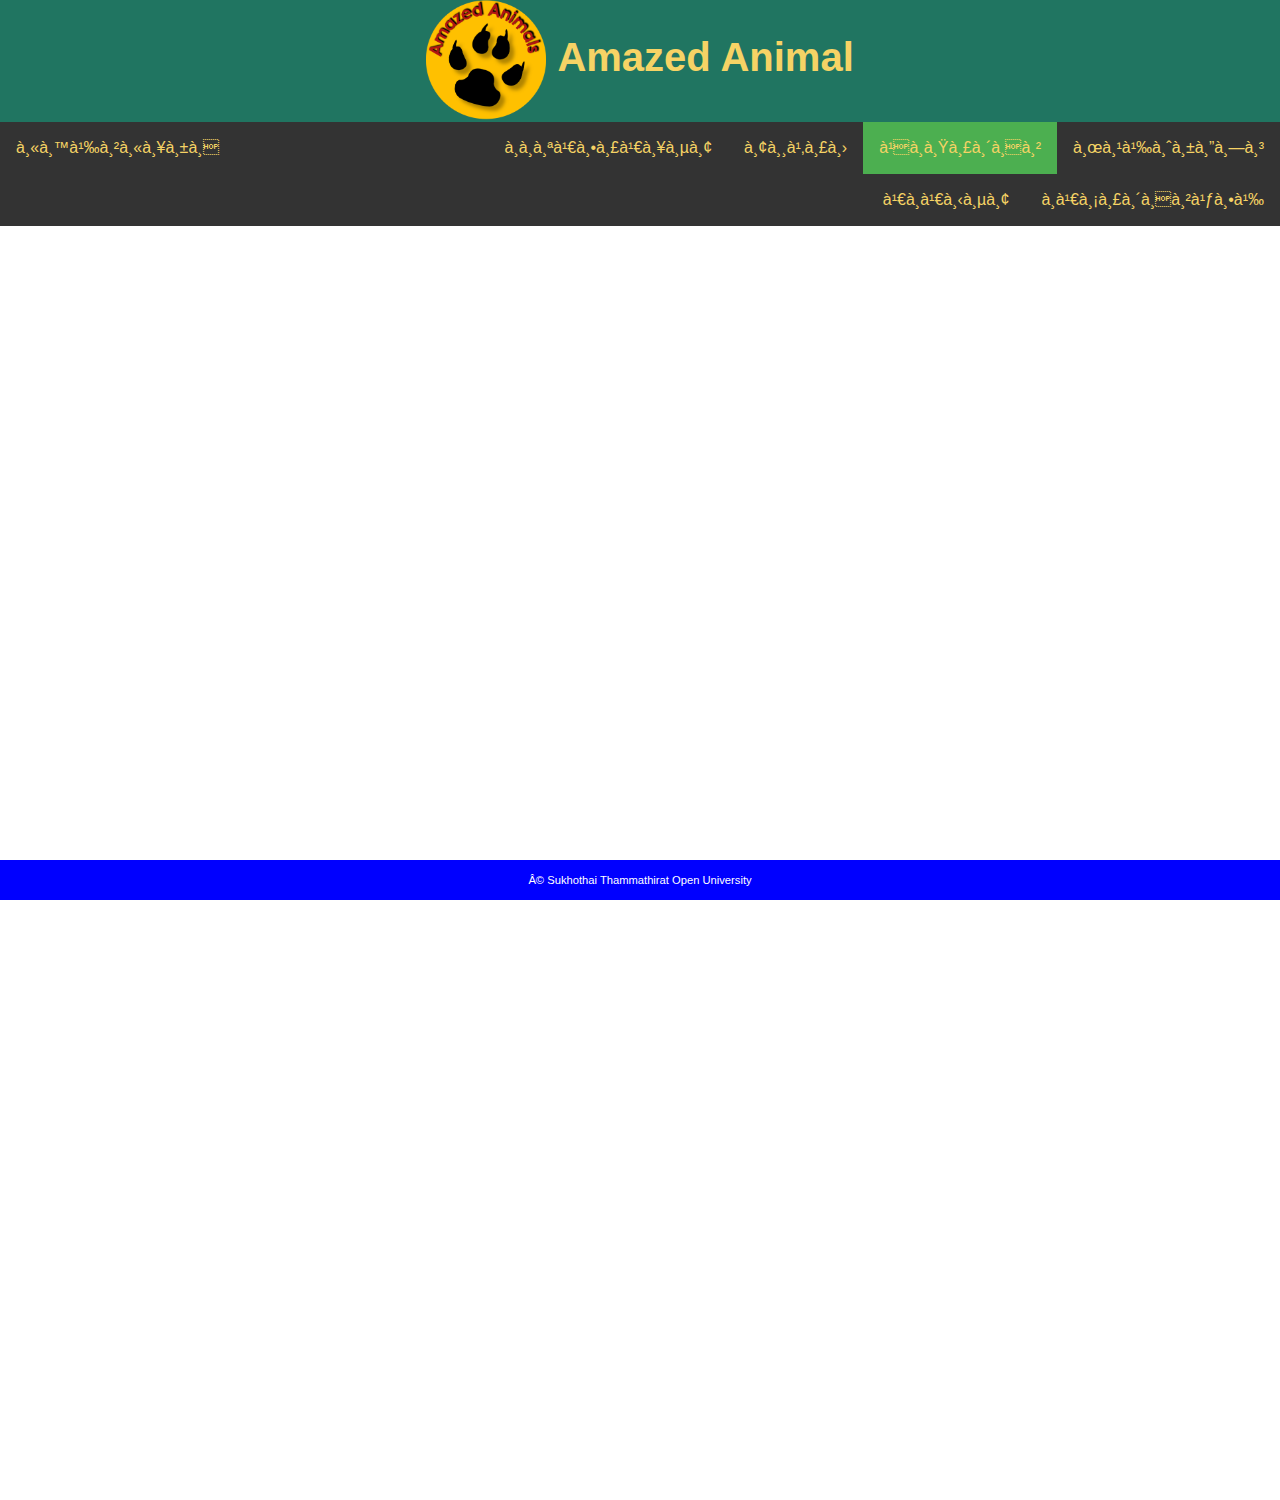
==== WorkTemp/afri.html @ 940d2a8b "LpKID_Temp" ====
<!DOCTYPE html PUBLIC "-//W3C//DTD XHTML 1.0 Transitional//EN" "http://www.w3.org/TR/xhtml1/DTD/xhtml1-transitional.dtd">
<html xmlns="http://www.w3.org/1999/xhtml">
<head>
  <meta name="viewport" content="width=device-width, initial-scale=1.0";charset=utf-8">
  <!--  <meta http-equiv="Content-Type" content="text/html; charset=utf-8" /> -->
  <title>Untitled Document</title>

  <link rel="stylesheet" href="css/mystyle.css">    

  <link rel="stylesheet" href="https://stackpath.bootstrapcdn.com/bootstrap/4.3.1/css/bootstrap.min.css" integrity="sha384-ggOyR0iXCbMQv3Xipma34MD+dH/1fQ784/j6cY/iJTQUOhcWr7x9JvoRxT2MZw1T" crossorigin="anonymous">
  <script src="https://code.jquery.com/jquery-3.3.1.slim.min.js" integrity="sha384-q8i/X+965DzO0rT7abK41JStQIAqVgRVzpbzo5smXKp4YfRvH+8abtTE1Pi6jizo" crossorigin="anonymous"></script>
  <script src="https://cdnjs.cloudflare.com/ajax/libs/popper.js/1.14.7/umd/popper.min.js" integrity="sha384-UO2eT0CpHqdSJQ6hJty5KVphtPhzWj9WO1clHTMGa3JDZwrnQq4sF86dIHNDz0W1" crossorigin="anonymous"></script>
  <script src="https://stackpath.bootstrapcdn.com/bootstrap/4.3.1/js/bootstrap.min.js" integrity="sha384-JjSmVgyd0p3pXB1rRibZUAYoIIy6OrQ6VrjIEaFf/nJGzIxFDsf4x0xIM+B07jRM" crossorigin="anonymous"></script>

</head>

<body style="height:1500px">
  <div class="h1"> 
    <div align="center">
      <table width="100%" border="0" cellspacing="0" cellpadding="0">
        <div>
          <img src="image_temp/Logo.png" width="120px" height="120px" />
          <strong class="text_header_temp">Amazed Animal</strong>
        </div>
      </table>
    </div>
  </div>

  <ul class="topnav">
    <li><a href="index.html">หน้าหลัก</a></li>
    <li class="right"><a href="contact.html">ผู้จัดทำ</a></li>
    <li class="right"><a class="active" href="afri.html">แอฟริกา</a></li>
    <li class="right"><a href="eur.html">ยุโรป</a></li>
    <li class="right"><a href="aus.html">ออสเตรเลีย</a></li>
    <li class="right"><a href="amer.html">อเมริกาใต้</a></li>
    <li class="right"><a href="asia.html">เอเซีย</a></li>
  </ul>
</nav>

</body>

<footer>
  <a class="copyright" href="https://www.stou.ac.th/main/">© Sukhothai Thammathirat Open University</a>
</footer>
</html>
---- WorkTemp/css/mystyle.css ----
div.h1 {
  max-width:100%;
  /*max-height: :0px;*/
  height: 122px;
  margin: auto;
  padding-top: 0px;
  background-color: #207561;
}

body {margin: 0;}

ul.topnav {
  position: -webkit-sticky; /* Safari */
  width: 100%;
  position: sticky;
  top: 0;
  list-style-type: none;
  margin: 0;
  padding: 0;
  overflow: hidden;
  background-color: #333;
}

ul.topnav li {float: left;}

ul.topnav li a {
  display: block;
  color: #F6D365;
  /*color: white;*/
  text-align: center;
  padding: 14px 16px;
  text-decoration: none;
}

ul.topnav li a:hover:not(.active) {background-color: #111;}

ul.topnav li a.active {background-color: #4CAF50;}

ul.topnav li.right {float: right;}

@media screen and (max-width: 600px) {
  ul.topnav li.right, 
  ul.topnav li {float: none;}
}

strong.text_header_temp{
  color: #F6D365;
  font:;
}

/*.footer {
 position: relative;
 left: 0;
 bottom: 0;
 width: 100%;
 background-color: red;
 color: white;
 text-align: center;
}*/

a.copyright {
  position: absolute;
  width: 100%;
  color: #fff;
  background-color: blue;
  line-height: 40px;
  font-size: 0.7em;
  text-align: center;
  bottom:0;
}

body.new{
  margin: 0;
  height: 1500px;

}
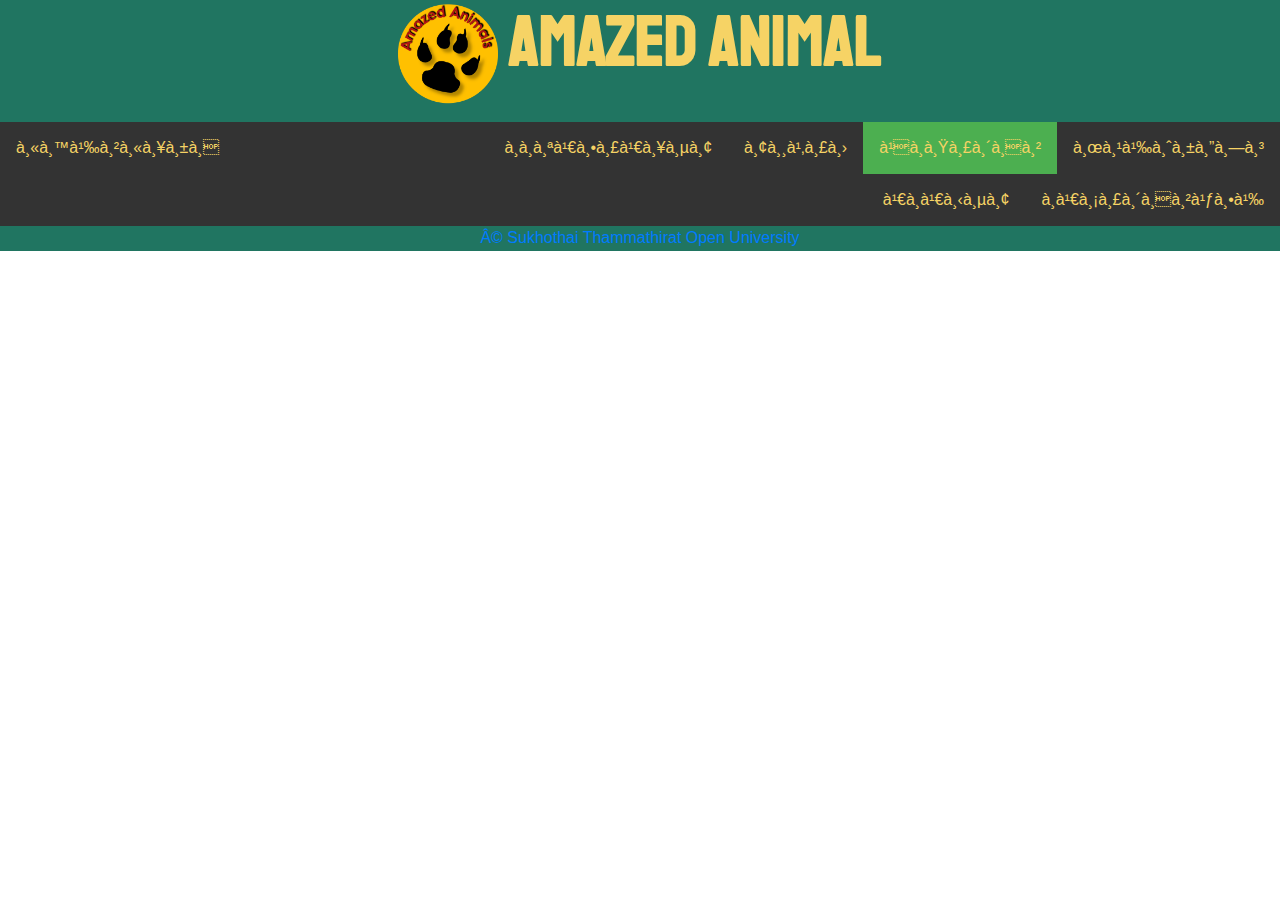
==== commit 2c531a3b: "Commit2" ====
--- a/WorkTemp/afri.html
+++ b/WorkTemp/afri.html
@@ -7,6 +7,8 @@
 
   <link rel="stylesheet" href="css/mystyle.css">    
 
+ <link href="https://fonts.googleapis.com/css?family=Bai+Jamjuree:600|Staatliches&display=swap" rel="stylesheet">
+  
   <link rel="stylesheet" href="https://stackpath.bootstrapcdn.com/bootstrap/4.3.1/css/bootstrap.min.css" integrity="sha384-ggOyR0iXCbMQv3Xipma34MD+dH/1fQ784/j6cY/iJTQUOhcWr7x9JvoRxT2MZw1T" crossorigin="anonymous">
   <script src="https://code.jquery.com/jquery-3.3.1.slim.min.js" integrity="sha384-q8i/X+965DzO0rT7abK41JStQIAqVgRVzpbzo5smXKp4YfRvH+8abtTE1Pi6jizo" crossorigin="anonymous"></script>
   <script src="https://cdnjs.cloudflare.com/ajax/libs/popper.js/1.14.7/umd/popper.min.js" integrity="sha384-UO2eT0CpHqdSJQ6hJty5KVphtPhzWj9WO1clHTMGa3JDZwrnQq4sF86dIHNDz0W1" crossorigin="anonymous"></script>
@@ -14,12 +16,12 @@
 
 </head>
 
-<body style="height:1500px">
+<body>
   <div class="h1"> 
     <div align="center">
       <table width="100%" border="0" cellspacing="0" cellpadding="0">
         <div>
-          <img src="image_temp/Logo.png" width="120px" height="120px" />
+          <img src="image_temp/Logo.png" width="100px" height="100px" />
           <strong class="text_header_temp">Amazed Animal</strong>
         </div>
       </table>
@@ -40,7 +42,9 @@
 </body>
 
 <footer>
-  <a class="copyright" href="https://www.stou.ac.th/main/">© Sukhothai Thammathirat Open University</a>
+  <div class="footer"> 
+          <a href="https://www.stou.ac.th/main/">© Sukhothai Thammathirat Open University</a>
+  </div>
 </footer>
 </html>
 
--- a/WorkTemp/css/mystyle.css
+++ b/WorkTemp/css/mystyle.css
@@ -1,3 +1,5 @@
+
+
 div.h1 {
   max-width:100%;
   /*max-height: :0px;*/
@@ -7,8 +9,24 @@
   background-color: #207561;
 }
 
-body {margin: 0;}
+div.text1 {
+  width: 100%;
+  border: 5px solid green;
+  padding: 2%px;
+  background-image: url("image/forest3.png");
+}
 
+div.file1 {
+  margin: 0;
+  /* font-family: 'Bai Jamjuree', sans-serif;*/
+}
+h1 {
+ /* font-family: 'Bai Jamjuree', sans-serif;*/
+}
+table{
+  /*font-family: 'Bai Jamjuree', sans-serif;*/
+
+}
 ul.topnav {
   position: -webkit-sticky; /* Safari */
   width: 100%;
@@ -45,32 +63,70 @@
 
 strong.text_header_temp{
   color: #F6D365;
-  font:;
+  font-family: 'Staatliches', cursive;
+  font-size: 70px;
 }
 
-/*.footer {
- position: relative;
- left: 0;
- bottom: 0;
- width: 100%;
- background-color: red;
- color: white;
- text-align: center;
-}*/
+.footer {
+  position: static;
+  left: 0;
+  bottom: 0;
+  width: 100%;
+  background-color: green;
+  color: white;
+  text-align: center;
+}
 
-a.copyright {
-  position: absolute;
+div.footer {
+  max-width:100%;
+  /*color: #F6D365;*/
+  height: 25px;
+  width: 100%;
+  padding-bottom: : 0px;
+  background-color: #207561;
+}
+
+/* a.copyright {
+  position: static;
   width: 100%;
   color: #fff;
   background-color: blue;
   line-height: 40px;
   font-size: 0.7em;
   text-align: center;
-  bottom:0;
-}
+  left: 0;
+  bottom: 0;
+  }*/
 
-body.new{
-  margin: 0;
-  height: 1500px;
+  /*body.new{
+    margin: 0;
+    height: 1500px;
 
-}+    }*/
+
+    .Asia {
+      font-family: 'Staatliches', cursive;
+      font-size: 40px;
+      color: #666;
+    }
+    .describtion {
+      font-family: 'Bai Jamjuree', sans-serif;
+      /*font-size: 24px;*/
+      color: #000;
+      font-weight: normal;
+    }
+    .animalname {
+      font-family: 'Bai Jamjuree', sans-serif;
+      /*font-size: 24px;*/
+      color: #FFF;
+    }
+    .describe {
+      font-family: 'Bai Jamjuree', sans-serif;
+      /*font-size: 18px;*/
+      color: #000;
+    }
+    .taxonomy {
+      font-family: 'Bai Jamjuree', sans-serif;
+      /*font-size: 14px;*/
+      color: #000;
+    }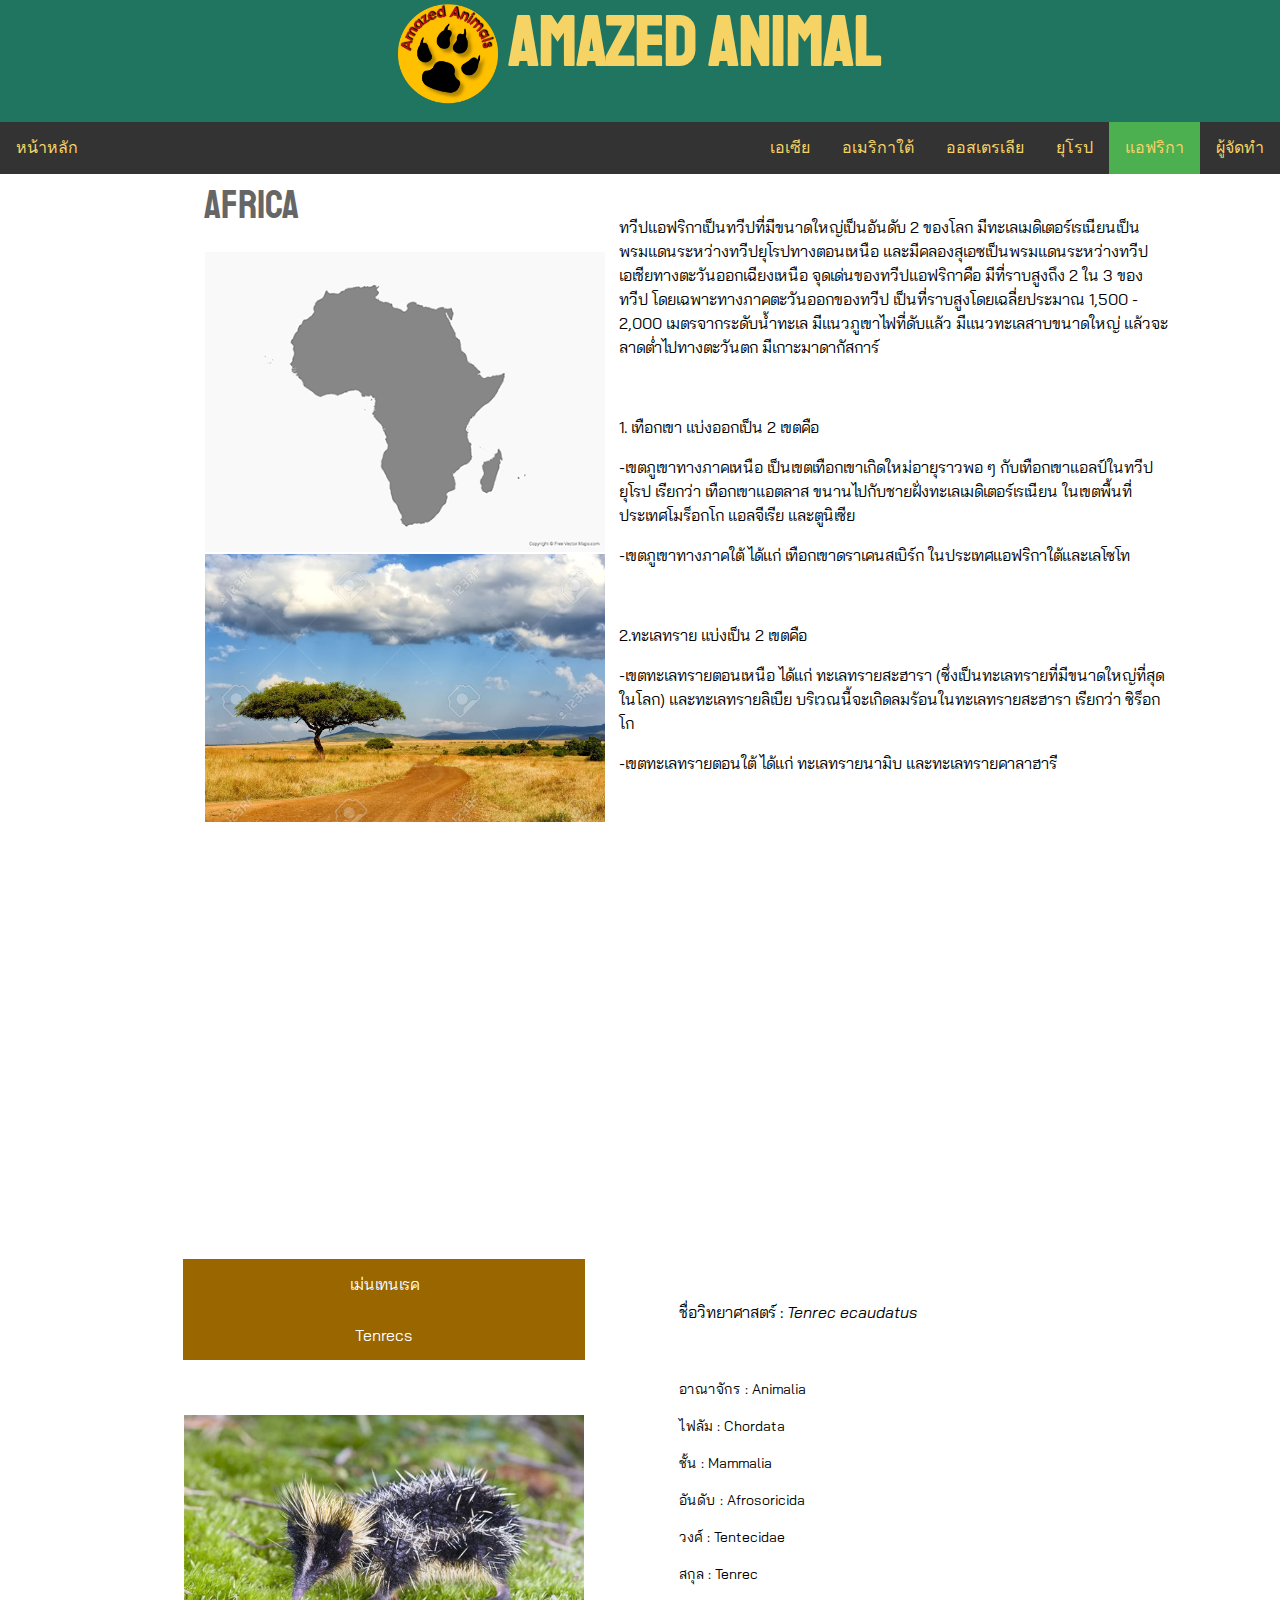
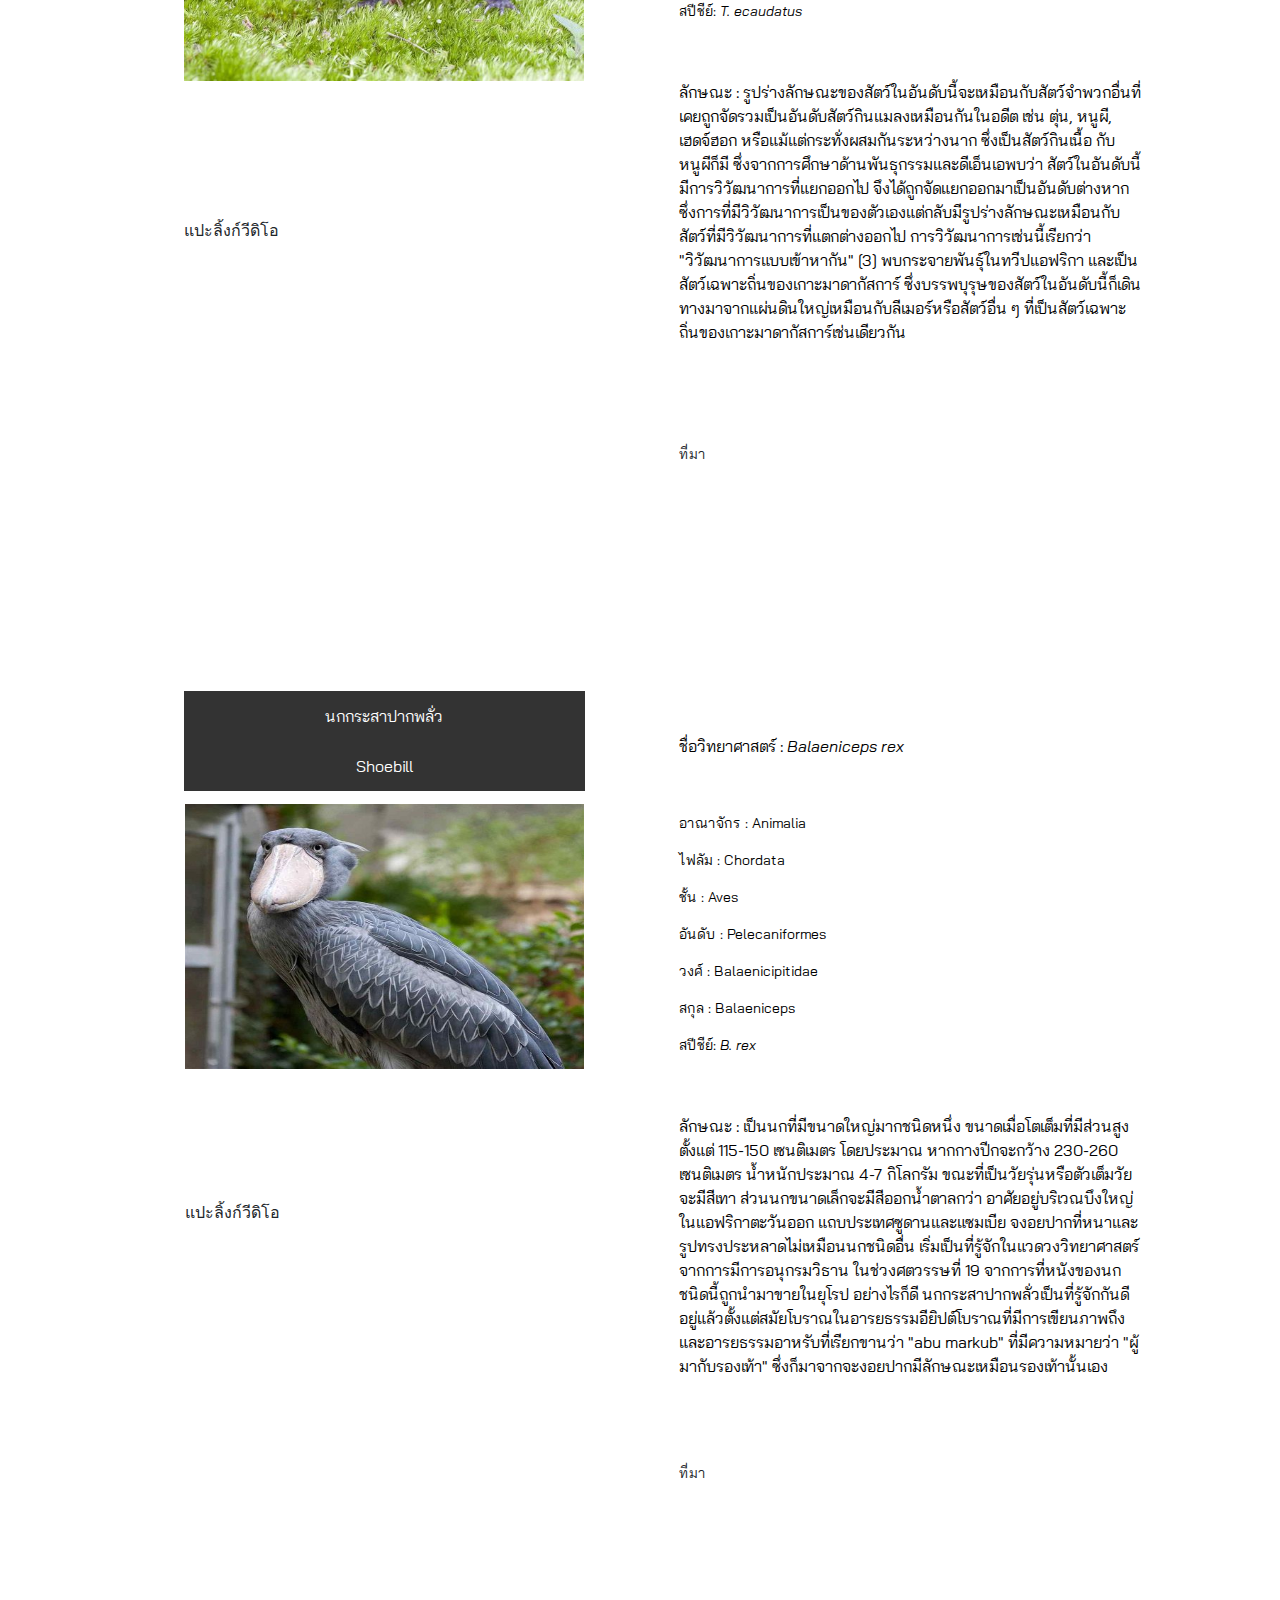
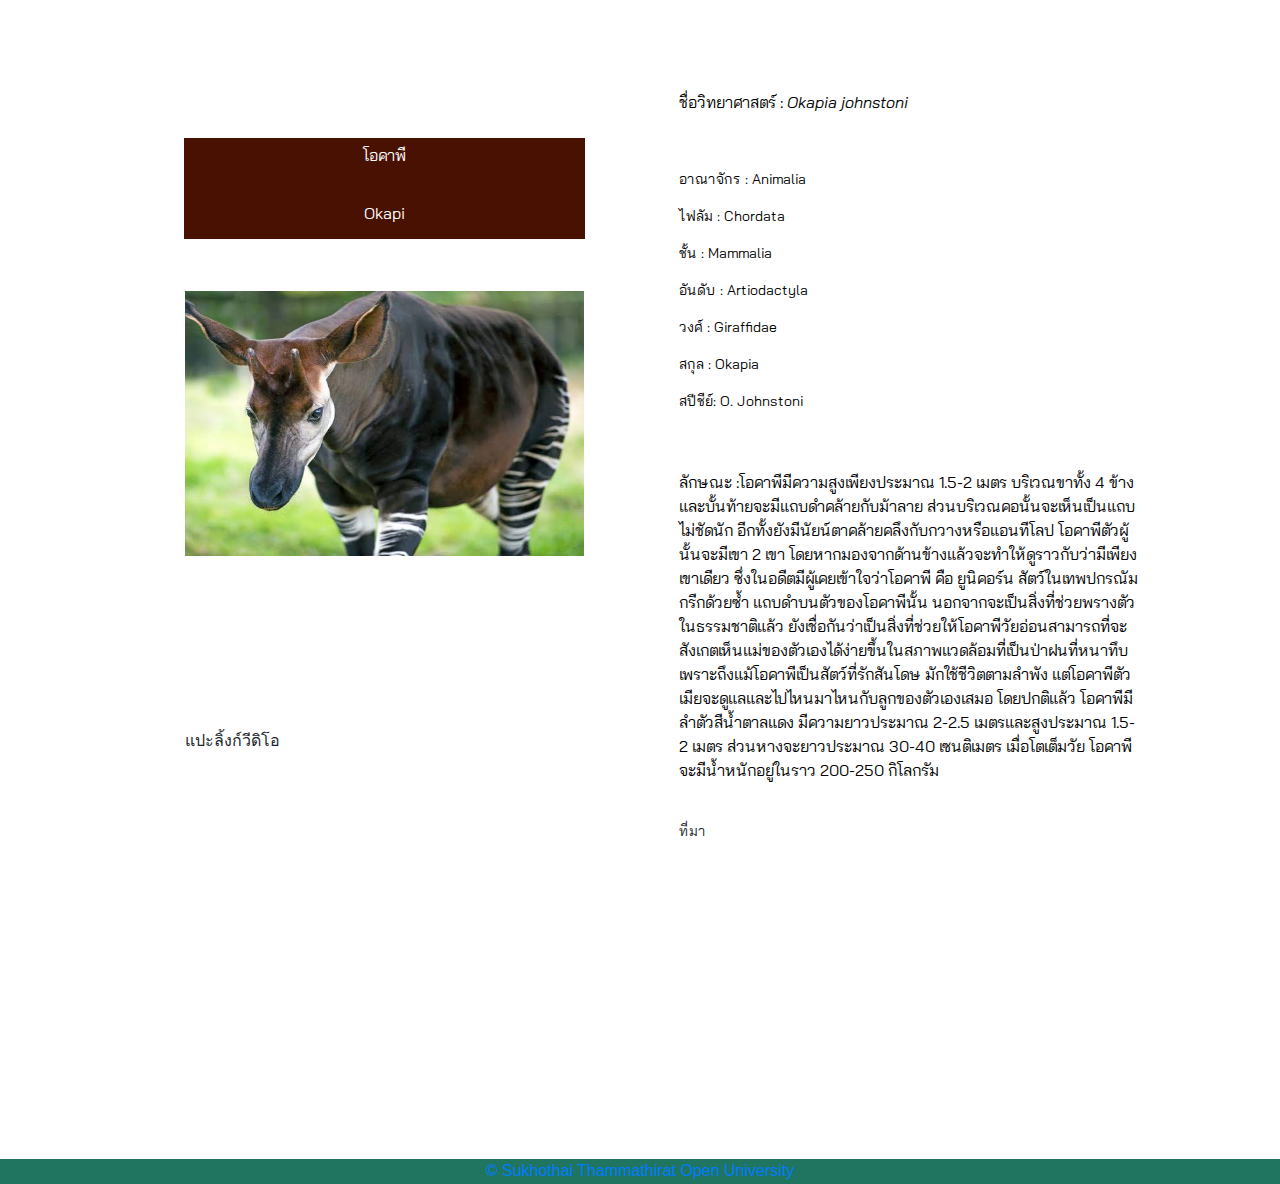
==== commit 2f4a344d: "commit3" ====
--- a/WorkTemp/afri.html
+++ b/WorkTemp/afri.html
@@ -7,13 +7,15 @@
 
   <link rel="stylesheet" href="css/mystyle.css">    
 
- <link href="https://fonts.googleapis.com/css?family=Bai+Jamjuree:600|Staatliches&display=swap" rel="stylesheet">
+  <link href="https://fonts.googleapis.com/css?family=Bai+Jamjuree:600|Staatliches&display=swap" rel="stylesheet">
   
   <link rel="stylesheet" href="https://stackpath.bootstrapcdn.com/bootstrap/4.3.1/css/bootstrap.min.css" integrity="sha384-ggOyR0iXCbMQv3Xipma34MD+dH/1fQ784/j6cY/iJTQUOhcWr7x9JvoRxT2MZw1T" crossorigin="anonymous">
-  <script src="https://code.jquery.com/jquery-3.3.1.slim.min.js" integrity="sha384-q8i/X+965DzO0rT7abK41JStQIAqVgRVzpbzo5smXKp4YfRvH+8abtTE1Pi6jizo" crossorigin="anonymous"></script>
-  <script src="https://cdnjs.cloudflare.com/ajax/libs/popper.js/1.14.7/umd/popper.min.js" integrity="sha384-UO2eT0CpHqdSJQ6hJty5KVphtPhzWj9WO1clHTMGa3JDZwrnQq4sF86dIHNDz0W1" crossorigin="anonymous"></script>
-  <script src="https://stackpath.bootstrapcdn.com/bootstrap/4.3.1/js/bootstrap.min.js" integrity="sha384-JjSmVgyd0p3pXB1rRibZUAYoIIy6OrQ6VrjIEaFf/nJGzIxFDsf4x0xIM+B07jRM" crossorigin="anonymous"></script>
-
+
+ <script src="https://code.jquery.com/jquery-3.3.1.slim.min.js" integrity="sha384-q8i/X+965DzO0rT7abK41JStQIAqVgRVzpbzo5smXKp4YfRvH+8abtTE1Pi6jizo" crossorigin="anonymous"></script>
+ <script src="https://cdnjs.cloudflare.com/ajax/libs/popper.js/1.14.7/umd/popper.min.js" integrity="sha384-UO2eT0CpHqdSJQ6hJty5KVphtPhzWj9WO1clHTMGa3JDZwrnQq4sF86dIHNDz0W1" crossorigin="anonymous"></script>
+ <script src="https://stackpath.bootstrapcdn.com/bootstrap/4.3.1/js/bootstrap.min.js" integrity="sha384-JjSmVgyd0p3pXB1rRibZUAYoIIy6OrQ6VrjIEaFf/nJGzIxFDsf4x0xIM+B07jRM" crossorigin="anonymous"></script>
+
+ <meta http-equiv="Content-Type" content="text/html; charset=utf-8" />
 </head>
 
 <body>
@@ -21,7 +23,7 @@
     <div align="center">
       <table width="100%" border="0" cellspacing="0" cellpadding="0">
         <div>
-          <img src="image_temp/Logo.png" width="100px" height="100px" />
+          <img src="image/Logo.png" width="100px" height="100px" />
           <strong class="text_header_temp">Amazed Animal</strong>
         </div>
       </table>
@@ -39,12 +41,191 @@
   </ul>
 </nav>
 
-</body>
-
-<footer>
-  <div class="footer"> 
-          <a href="https://www.stou.ac.th/main/">© Sukhothai Thammathirat Open University</a>
-  </div>
-</footer>
-</html>
-
+<table width="100%" border="0">
+  <tr>
+    <td width="15%" height="996">&nbsp;</td>
+    <td width="15%" align="left" valign="top" class="Asia"><p> Africa<br />
+    </p>
+    <table width="99%" border="0">
+      <tr>
+        <td height="200" align="left">
+          <img src="image/สัตว์โลกน่ารัก/0.รูปภาพทวีป/5. แอฟริกา 1.png" width="400" height="300" /></tr>
+          <tr>
+            <tr>
+              <td height="200" align="left"><p><img src="image/af1.jpg" width="400" height="268" /></p>          </tr>
+                <tr>
+                  <td height="16"></p></td>
+                </tr>
+                <tr>
+                  <td height="41"></p></td>
+                </tr>
+              </table>
+              <td width="41%" valign="top" class="describtion"><p class="describtion">&nbsp;</p>
+                <p class="describtion">ทวีปแอฟริกาเป็นทวีปที่มีขนาดใหญ่เป็นอันดับ 2 ของโลก มีทะเลเมดิเตอร์เรเนียนเป็นพรมแดนระหว่างทวีปยุโรปทางตอนเหนือ และมีคลองสุเอซเป็นพรมแดนระหว่างทวีปเอเชียทางตะวันออกเฉียงเหนือ จุดเด่นของทวีปแอฟริกาคือ มีที่ราบสูงถึง 2 ใน 3 ของทวีป โดยเฉพาะทางภาคตะวันออกของทวีป เป็นที่ราบสูงโดยเฉลี่ยประมาณ 1,500 - 2,000 เมตรจากระดับน้ำทะเล มีแนวภูเขาไฟที่ดับแล้ว มีแนวทะเลสาบขนาดใหญ่ แล้วจะลาดต่ำไปทางตะวันตก มีเกาะมาดากัสการ์ </p>
+                <p class="describtion">&nbsp;</p>
+                <p class="describtion">1. เทือกเขา แบ่งออกเป็น 2 เขตคือ </p>
+                <p class="describtion">-เขตภูเขาทางภาคเหนือ เป็นเขตเทือกเขาเกิดใหม่อายุราวพอ ๆ กับเทือกเขาแอลป์ในทวีปยุโรป เรียกว่า เทือกเขาแอตลาส ขนานไปกับชายฝั่งทะเลเมดิเตอร์เรเนียน ในเขตพื้นที่ประเทศโมร็อกโก แอลจีเรีย และตูนิเซีย </p>
+                <p class="describtion">-เขตภูเขาทางภาคใต้ ได้แก่ เทือกเขาดราเคนสเบิร์ก ในประเทศแอฟริกาใต้และเลโซโท </p>
+                <p class="describtion">&nbsp;</p>
+                <p class="describtion">2.ทะเลทราย แบ่งเป็น 2 เขตคือ </p>
+                <p class="describtion">-เขตทะเลทรายตอนเหนือ ได้แก่ ทะเลทรายสะฮารา (ซึ่งเป็นทะเลทรายที่มีขนาดใหญ่ที่สุดในโลก) และทะเลทรายลิเบีย บริเวณนี้จะเกิดลมร้อนในทะเลทรายสะฮารา เรียกว่า ซิร็อกโก </p>
+                <p class="describtion">-เขตทะเลทรายตอนใต้ ได้แก่ ทะเลทรายนามิบ และทะเลทรายคาลาฮารี</p></td>
+                <td width="8%">&nbsp;</td>
+              </tr>
+            </table>
+            <p>
+
+              <table width="1145" border="0">
+                <tr>
+                  <td width="16%" height="1045">&nbsp;</td>
+                  <p class="describtion">&nbsp;</p>
+                  <td width="35%" height="1045"><table width="99%" height="979" border="0">
+                    <tr>
+                      <td height="50" align="center" bgcolor="#996600" class="animalname">เม่นเทนเรค</td>
+                    </tr>
+                    <tr>
+                      <td height="50" align="center" bgcolor="#996600" class="animalname">Tenrecs</td>
+                    </tr>
+                    <tr>
+                      <td height="370" align="center"><img src="image/สัตว์โลกน่ารัก/5. แอฟริกา/Lowland streaked tenrec 1.jpg" width="400" height="266" /></td>
+                    </tr>
+                    <tr>
+                      <td height="190">แปะลิ้งก์วีดิโอ</td>
+                    </tr>
+                    <tr>
+                      <td height="307"></td>
+                    </tr>
+                  </table></td>
+                  <td width="8%" height="1045">&nbsp;</td>
+                  <td width="57%"><table width="100%" height="908" border="0">
+                    <tr>
+                      <td height="59" valign="bottom" class="describe"><p class="describtion">ชื่อวิทยาศาสตร์ : <em>Tenrec ecaudatus</em></p></td>
+                    </tr>
+                    <tr>
+                      <td height="275" valign="top" class="describe"><p class="taxonomy">&nbsp;</p>
+                        <p class="taxonomy">อาณาจักร : Animalia</p>
+                        <p class="taxonomy">ไฟลัม : Chordata</p>
+                        <p class="taxonomy">ชั้น : Mammalia</p>
+                        <p class="taxonomy">อันดับ : Afrosoricida</p>
+                        <p class="taxonomy">วงศ์ : Tentecidae</p>
+                        <p class="taxonomy">สกุล : Tenrec</p>
+                        <p class="taxonomy">สปีชีย์: <em>T. ecaudatus</em></p>
+                        <p>&nbsp;</p></td>
+                      </tr>
+                      <tr>
+                        <td height="327" valign="top" class="describe"><p>ลักษณะ : รูปร่างลักษณะของสัตว์ในอันดับนี้จะเหมือนกับสัตว์จำพวกอื่นที่เคยถูกจัดรวมเป็นอันดับสัตว์กินแมลงเหมือนกันในอดีต เช่น ตุ่น, หนูผี, เฮดจ์ฮอก หรือแม้แต่กระทั่งผสมกันระหว่างนาก ซึ่งเป็นสัตว์กินเนื้อ กับหนูผีก็มี ซึ่งจากการศึกษาด้านพันธุกรรมและดีเอ็นเอพบว่า สัตว์ในอันดับนี้มีการวิวัฒนาการที่แยกออกไป จึงได้ถูกจัดแยกออกมาเป็นอันดับต่างหาก ซึ่งการที่มีวิวัฒนาการเป็นของตัวเองแต่กลับมีรูปร่างลักษณะเหมือนกับสัตว์ที่มีวิวัฒนาการที่แตกต่างออกไป การวิวัฒนาการเช่นนี้เรียกว่า &quot;วิวัฒนาการแบบเข้าหากัน&quot; [3] พบกระจายพันธุ์ในทวีปแอฟริกา และเป็นสัตว์เฉพาะถิ่นของเกาะมาดากัสการ์ ซึ่งบรรพบุรุษของสัตว์ในอันดับนี้ก็เดินทางมาจากแผ่นดินใหญ่เหมือนกับลีเมอร์หรือสัตว์อื่น ๆ ที่เป็นสัตว์เฉพาะถิ่นของเกาะมาดากัสการ์เช่นเดียวกัน</p></td>
+                      </tr>
+                      <tr>
+                        <td height="209" valign="top" class="taxonomy"><p>&nbsp;</p>
+                          <p>ที่มา</p></td>
+                        </tr>
+                      </table></td>
+                    </tr>
+                  </table>
+
+                  <p>
+
+                    <table width="1145" border="0">
+                      <tr>
+                        <td width=16% height="482">&nbsp;</td>
+                        <td width="35%" height="482"><table width="99%" height="634" border="0">
+                          <tr>
+                            <td width="100%" height="50" align="center" bgcolor="#333333" class="animalname">นกกระสาปากพลั่ว</td>
+                          </tr>
+                          <tr>
+                            <td width="100%" height="50" align="center" bgcolor="#333333" class="animalname">Shoebill</td>
+                          </tr>
+                          <tr>
+                            <td width="100%" height="291" align="center"><img src="image/สัตว์โลกน่ารัก/5. แอฟริกา/shoebill 1.jpg" width="399" height="265" /></td>
+                          </tr>
+                          <tr>
+                            <td width="100%" height="262">แปะลิ้งก์วีดิโอ</td>
+                          </tr>
+                          <tr>
+                            <td width="100%" height="279"></td>
+                          </tr>
+                        </table></td>
+                        <td width="8%" height="482">&nbsp;</td>
+                        <td width="57%"><table width="100%" height="913" border="0">
+                          <tr>
+                            <td width="100%" height="87" valign="bottom" class="describe"><p class="describtion">ชื่อวิทยาศาสตร์ : <em>Balaeniceps rex</em></p></td>
+                          </tr>
+                          <tr>
+                            <td width="100%" height="275" valign="top" class="describe"><p class="taxonomy">&nbsp;</p>
+                              <p class="taxonomy">อาณาจักร : Animalia</p>
+                              <p class="taxonomy">ไฟลัม : Chordata</p>
+                              <p class="taxonomy">ชั้น : Aves</p>
+                              <p class="taxonomy">อันดับ : Pelecaniformes</p>
+                              <p class="taxonomy">วงศ์ : Balaenicipitidae</p>
+                              <p class="taxonomy">สกุล : Balaeniceps</p>
+                              <p class="taxonomy">สปีชีย์: <em>B. rex</em></p>
+                              <p>&nbsp;</p></td>
+                            </tr>
+                            <tr>
+                              <td width="100%" height="312" valign="top" class="describe"><p>ลักษณะ : เป็นนกที่มีขนาดใหญ่มากชนิดหนึ่ง ขนาดเมื่อโตเต็มที่มีส่วนสูงตั้งแต่ 115-150 เซนติเมตร โดยประมาณ หากกางปีกจะกว้าง 230-260 เซนติเมตร น้ำหนักประมาณ 4-7 กิโลกรัม ขณะที่เป็นวัยรุ่นหรือตัวเต็มวัยจะมีสีเทา ส่วนนกขนาดเล็กจะมีสีออกน้ำตาลกว่า อาศัยอยู่บริเวณบึงใหญ่ในแอฟริกาตะวันออก แถบประเทศซูดานและแซมเบีย จงอยปากที่หนาและรูปทรงประหลาดไม่เหมือนนกชนิดอื่น เริ่มเป็นที่รู้จักในแวดวงวิทยาศาสตร์ จากการมีการอนุกรมวิธาน ในช่วงศตวรรษที่ 19 จากการที่หนังของนกชนิดนี้ถูกนำมาขายในยุโรป อย่างไรก็ดี นกกระสาปากพลั่วเป็นที่รู้จักกันดีอยู่แล้วตั้งแต่สมัยโบราณในอารยธรรมอียิปต์โบราณที่มีการเขียนภาพถึง และอารยธรรมอาหรับที่เรียกขานว่า &quot;abu markub&quot; ที่มีความหมายว่า &quot;ผู้มากับรองเท้า&quot; ซึ่งก็มาจากจะงอยปากมีลักษณะเหมือนรองเท้านั้นเอง</p></td>
+                            </tr>
+                            <tr>
+                              <td width="100%" height="201" valign="top"><p class="taxonomy">&nbsp;</p>
+                                <p class="taxonomy">ที่มา</p></td>
+                              </tr>
+                            </table></td>
+                          </tr>
+                        </table>
+
+                        <p>
+
+                          <table width="1145" border="0">
+                            <tr>
+                              <td width="16%" height="1020">&nbsp;</td>
+                              <td width="35%" height="1020"><table width="99%" height="927" border="0">
+                                <tr>
+                                  <td width="35%" height="50" align="center" bgcolor="#491101" class="animalname"><p>โอคาพี</p></td>
+                                </tr>
+                                <tr>
+                                  <td width="35%" height="50" align="center" bgcolor="#491101" class="animalname">Okapi</td>
+                                </tr>
+                                <tr>
+                                  <td width="35%" height="365" align="center"><img src="image/สัตว์โลกน่ารัก/5. แอฟริกา/Okapi 1.jpg" width="399" height="265" /></td>
+                                </tr>
+                                <tr>
+                                  <td width="35%" height="262">แปะลิ้งก์วีดิโอ</td>
+                                </tr>
+                                <tr>
+                                  <td width="35%" height="188"></td>
+                                </tr>
+                              </table></td>
+                              <td width="8%" height="1020">&nbsp;</td>
+                              <td width="57%"><table width="100%" height="966" border="0">
+                                <tr>
+                                  <td height="87" valign="bottom" class="describe"><p class="describtion">ชื่อวิทยาศาสตร์ : <em class="describtion">Okapia johnstoni</em></p></td>
+                                </tr>
+                                <tr>
+                                  <td height="275" valign="top" class="describe"><p class="taxonomy">&nbsp;</p>
+                                    <p class="taxonomy">อาณาจักร : Animalia</p>
+                                    <p class="taxonomy">ไฟลัม : Chordata</p>
+                                    <p class="taxonomy">ชั้น : Mammalia</p>
+                                    <p class="taxonomy">อันดับ : Artiodactyla</p>
+                                    <p class="taxonomy">วงศ์ : Giraffidae</p>
+                                    <p class="taxonomy">สกุล : Okapia</p>
+                                    <p class="taxonomy">สปีชีย์: O. Johnstoni</p>
+                                    <p>&nbsp;</p></td>
+                                  </tr>
+                                  <tr>
+                                    <td height="191" valign="top" class="describe">ลักษณะ :โอคาพีมีความสูงเพียงประมาณ 1.5-2 เมตร บริเวณขาทั้ง 4 ข้างและบั้นท้ายจะมีแถบดำคล้ายกับม้าลาย ส่วนบริเวณคอนั้นจะเห็นเป็นแถบไม่ชัดนัก อีกทั้งยังมีนัยน์ตาคล้ายคลึงกับกวางหรือแอนทีโลป โอคาพีตัวผู้นั้นจะมีเขา 2 เขา โดยหากมองจากด้านข้างแล้วจะทำให้ดูราวกับว่ามีเพียงเขาเดียว ซึ่งในอดีตมีผู้เคยเข้าใจว่าโอคาพี คือ ยูนิคอร์น สัตว์ในเทพปกรณัมกรีกด้วยซ้ำ แถบดำบนตัวของโอคาพีนั้น นอกจากจะเป็นสิ่งที่ช่วยพรางตัวในธรรมชาติแล้ว ยังเชื่อกันว่าเป็นสิ่งที่ช่วยให้โอคาพีวัยอ่อนสามารถที่จะสังเกตเห็นแม่ของตัวเองได้ง่ายขึ้นในสภาพแวดล้อมที่เป็นป่าฝนที่หนาทึบ เพราะถึงแม้โอคาพีเป็นสัตว์ที่รักสันโดษ มักใช้ชีวิตตามลำพัง แต่โอคาพีตัวเมียจะดูแลและไปไหนมาไหนกับลูกของตัวเองเสมอ โดยปกติแล้ว โอคาพีมีลำตัวสีน้ำตาลแดง มีความยาวประมาณ 2-2.5 เมตรและสูงประมาณ 1.5-2 เมตร ส่วนหางจะยาวประมาณ 30-40 เซนติเมตร เมื่อโตเต็มวัย โอคาพีจะมีน้ำหนักอยู่ในราว 200-250 กิโลกรัม</td>
+                                  </tr>
+                                  <tr>
+                                    <td height="375" valign="top"><p class="taxonomy">&nbsp;</p>
+                                      <p class="taxonomy">ที่มา</p></td>
+                                    </tr>
+                                  </table></td>
+                                </tr>
+                              </table>
+                            </body>
+
+                            <footer>
+                              <div class="footer"> 
+                                <a href="https://www.stou.ac.th/main/">© Sukhothai Thammathirat Open University</a>
+                              </div>
+                            </footer>
+                            </html>
+
--- a/WorkTemp/css/mystyle.css
+++ b/WorkTemp/css/mystyle.css
@@ -127,6 +127,6 @@
     }
     .taxonomy {
       font-family: 'Bai Jamjuree', sans-serif;
-      /*font-size: 14px;*/
+      font-size: 14px;*/
       color: #000;
     }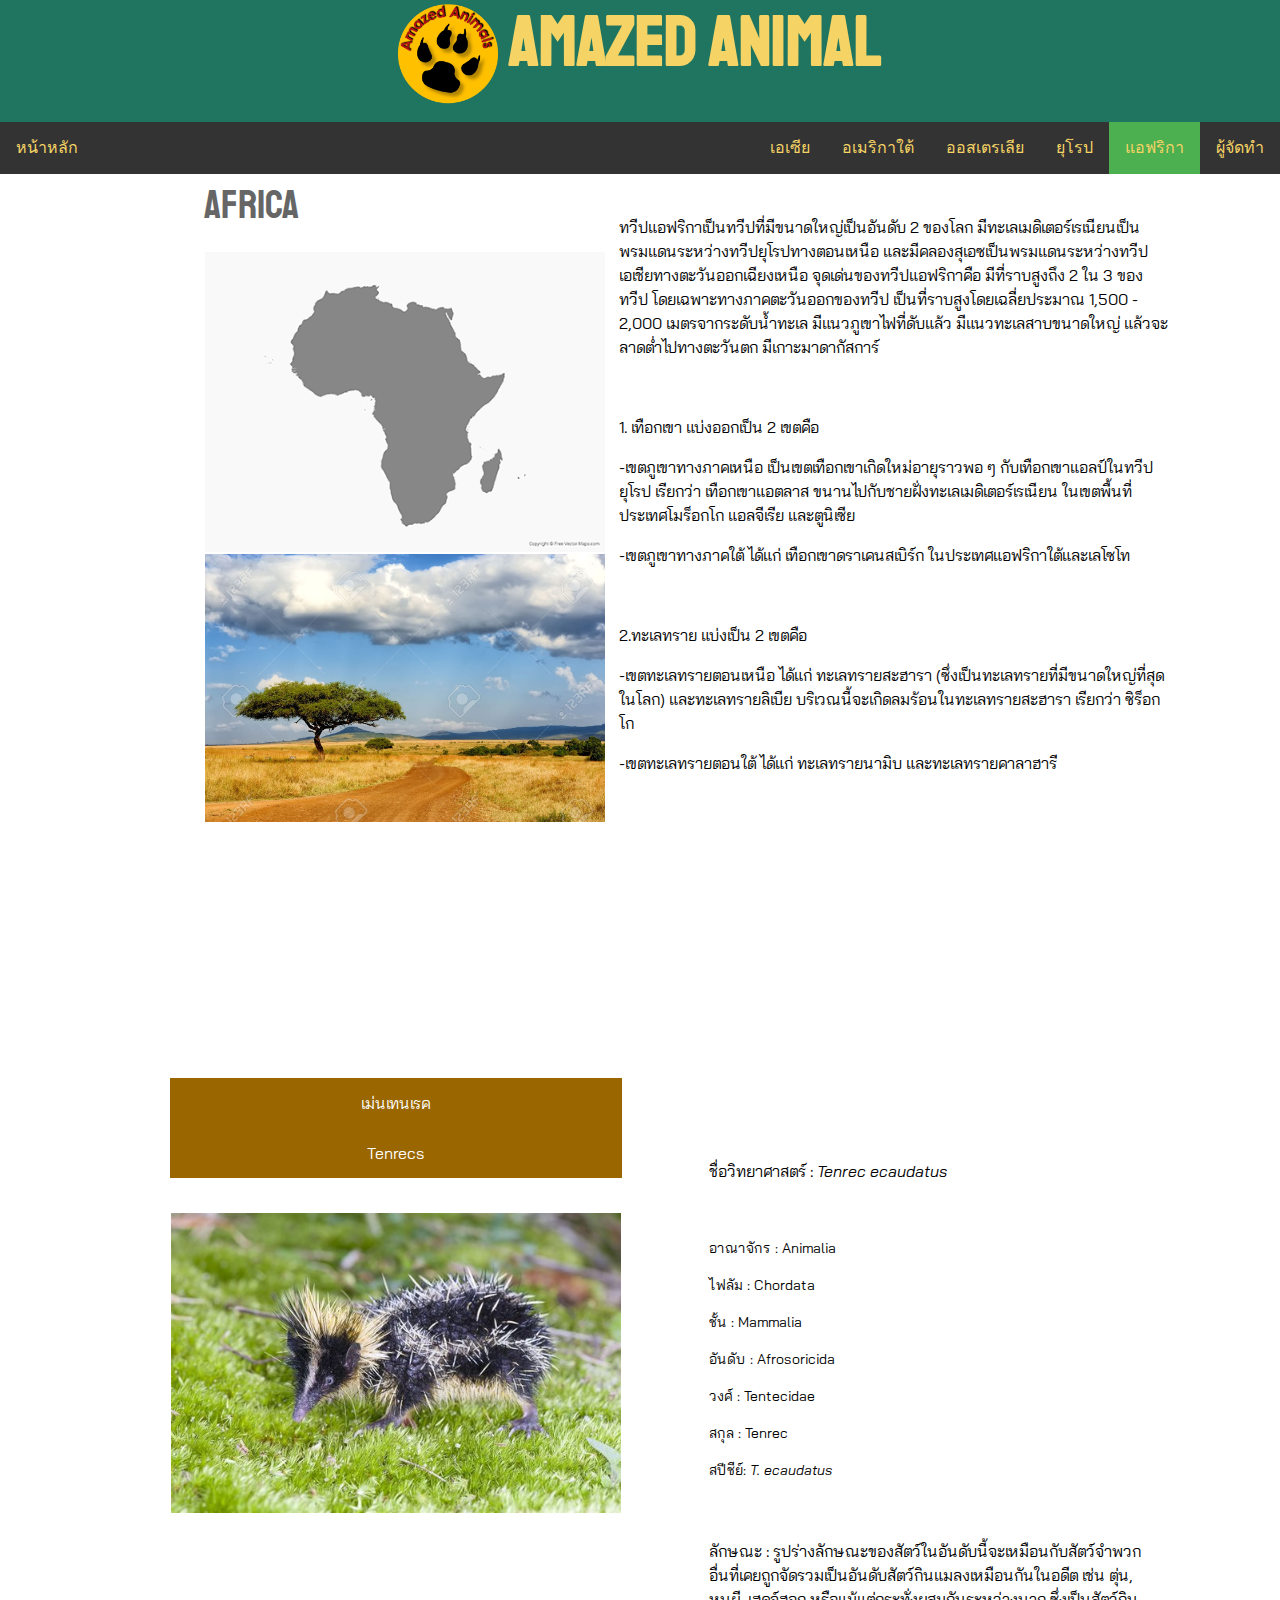
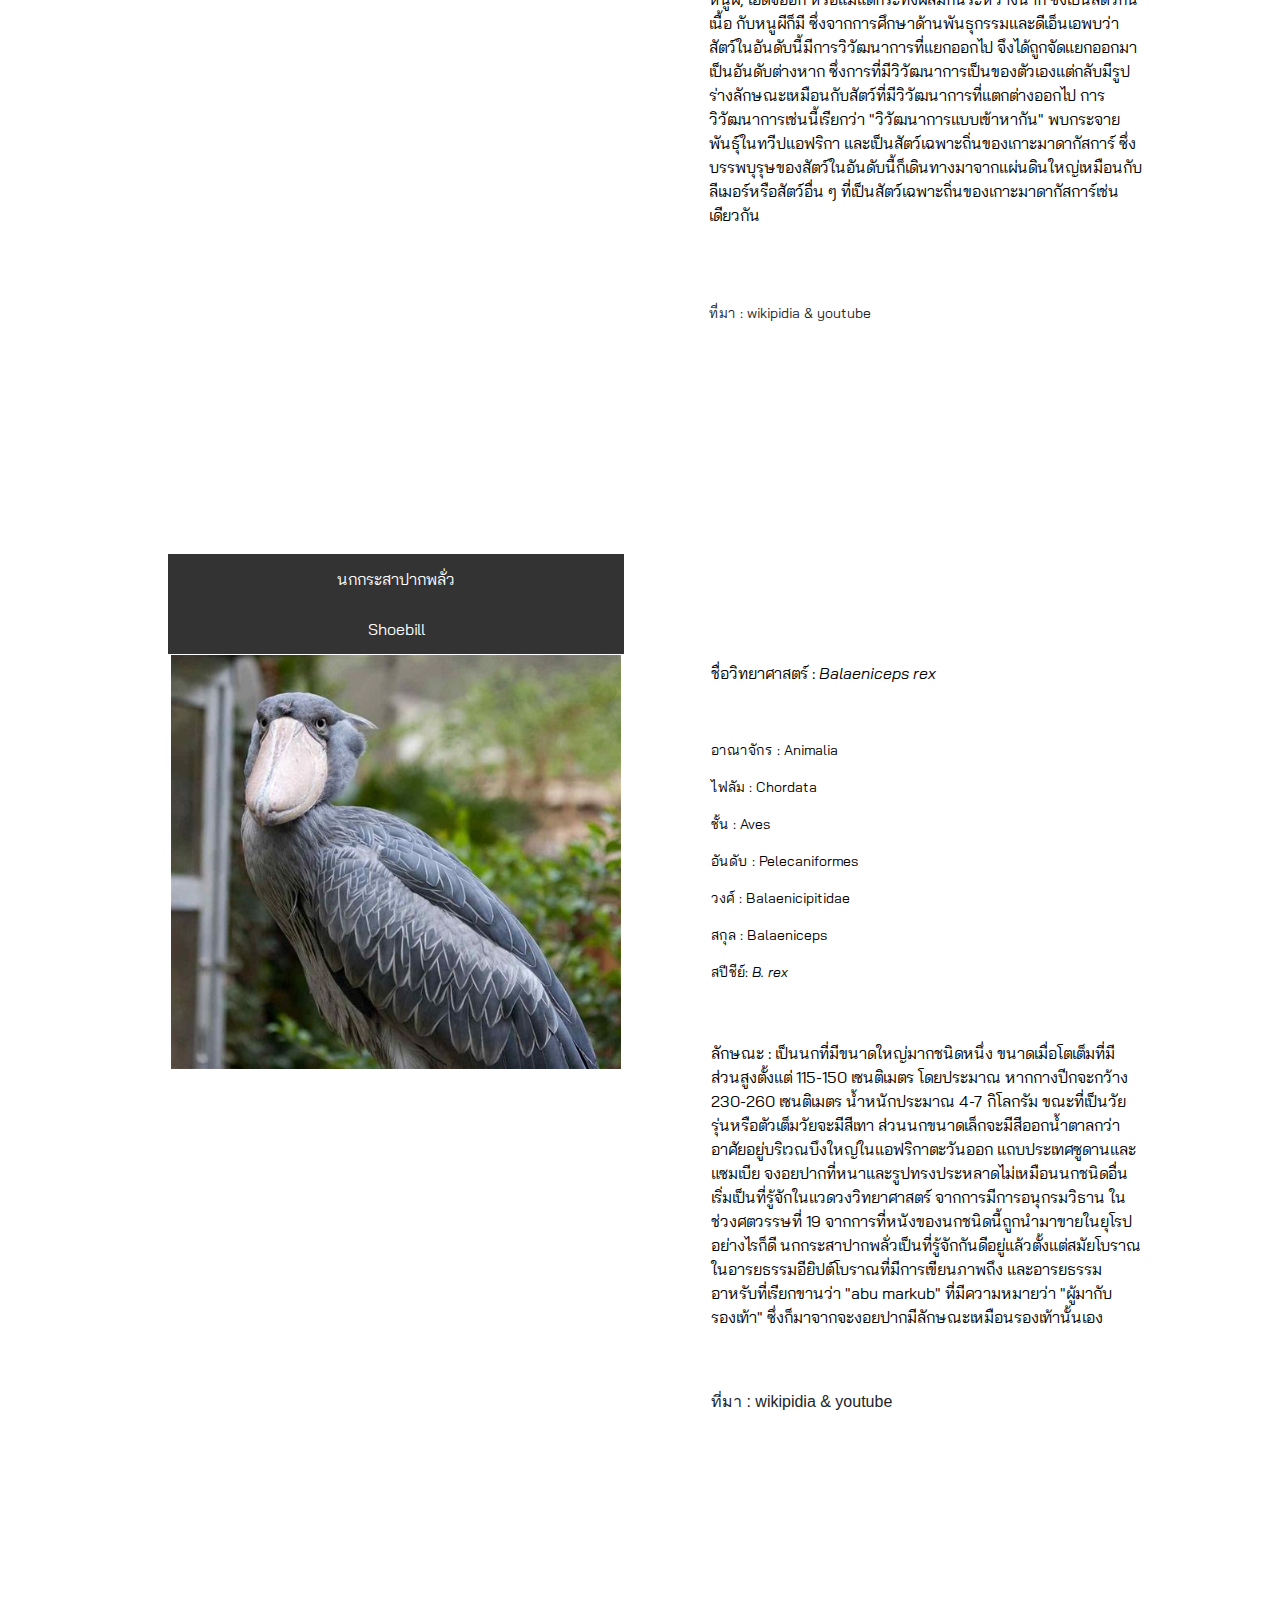
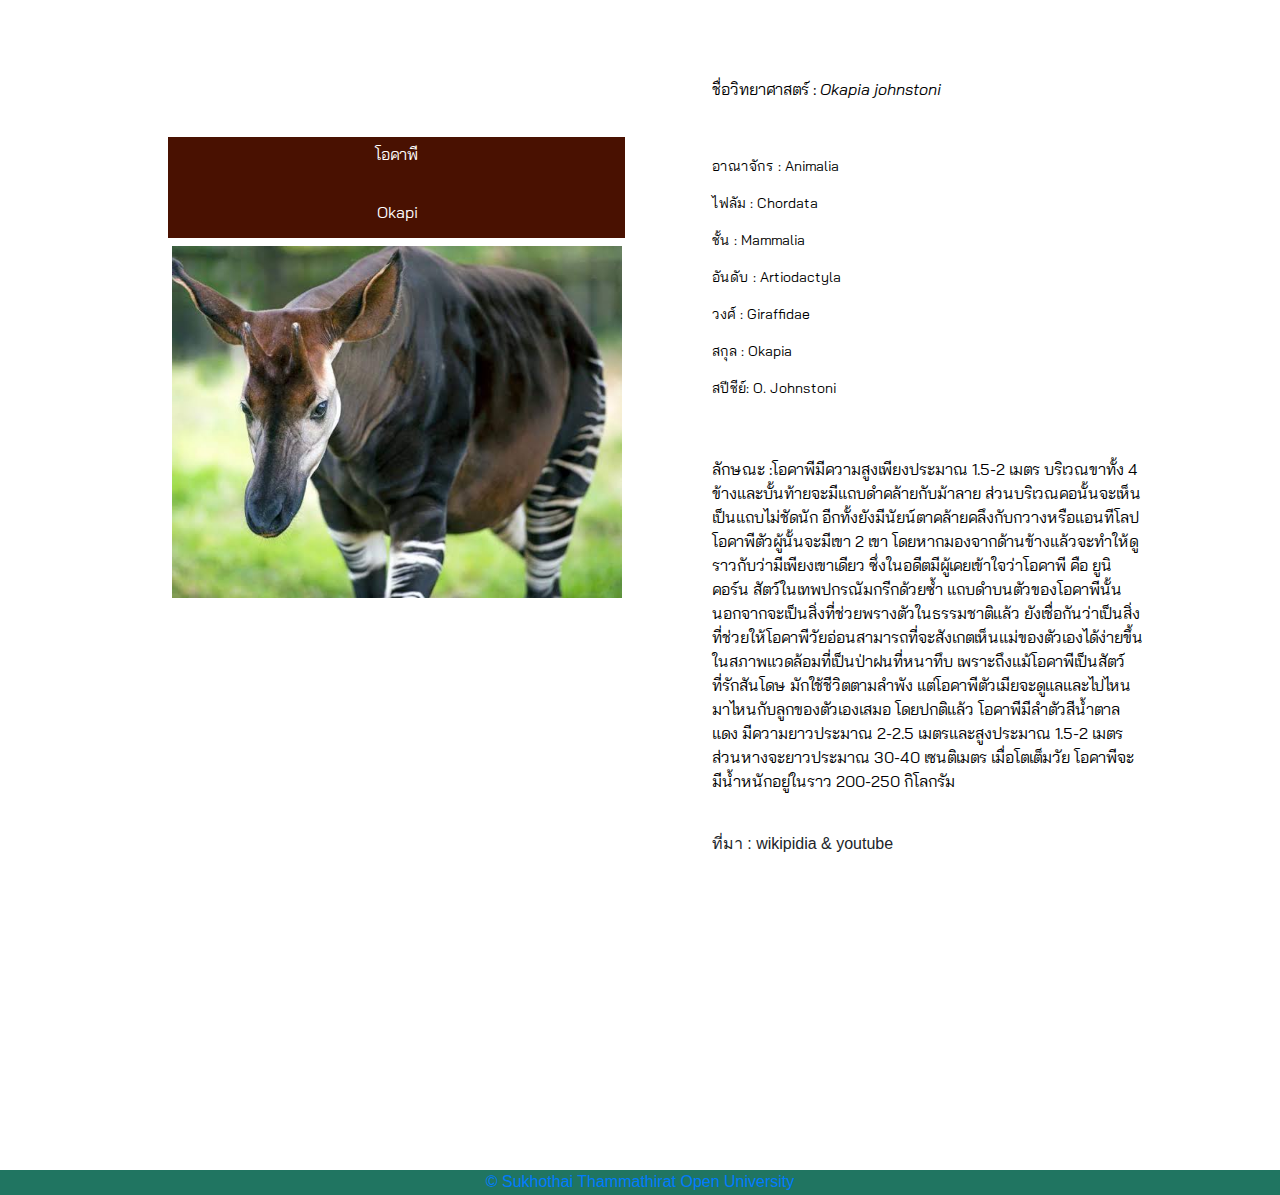
==== commit baa07f52: "commit5" ====
--- a/WorkTemp/afri.html
+++ b/WorkTemp/afri.html
@@ -43,7 +43,7 @@
 
 <table width="100%" border="0">
   <tr>
-    <td width="15%" height="996">&nbsp;</td>
+    <td width="15%" height="847">&nbsp;</td>
     <td width="15%" align="left" valign="top" class="Asia"><p> Africa<br />
     </p>
     <table width="99%" border="0">
@@ -60,7 +60,7 @@
                   <td height="41"></p></td>
                 </tr>
               </table>
-              <td width="41%" valign="top" class="describtion"><p class="describtion">&nbsp;</p>
+    <td width="41%" valign="top" class="describtion"><p class="describtion">&nbsp;</p>
                 <p class="describtion">ทวีปแอฟริกาเป็นทวีปที่มีขนาดใหญ่เป็นอันดับ 2 ของโลก มีทะเลเมดิเตอร์เรเนียนเป็นพรมแดนระหว่างทวีปยุโรปทางตอนเหนือ และมีคลองสุเอซเป็นพรมแดนระหว่างทวีปเอเชียทางตะวันออกเฉียงเหนือ จุดเด่นของทวีปแอฟริกาคือ มีที่ราบสูงถึง 2 ใน 3 ของทวีป โดยเฉพาะทางภาคตะวันออกของทวีป เป็นที่ราบสูงโดยเฉลี่ยประมาณ 1,500 - 2,000 เมตรจากระดับน้ำทะเล มีแนวภูเขาไฟที่ดับแล้ว มีแนวทะเลสาบขนาดใหญ่ แล้วจะลาดต่ำไปทางตะวันตก มีเกาะมาดากัสการ์ </p>
                 <p class="describtion">&nbsp;</p>
                 <p class="describtion">1. เทือกเขา แบ่งออกเป็น 2 เขตคือ </p>
@@ -87,10 +87,11 @@
                       <td height="50" align="center" bgcolor="#996600" class="animalname">Tenrecs</td>
                     </tr>
                     <tr>
-                      <td height="370" align="center"><img src="image/สัตว์โลกน่ารัก/5. แอฟริกา/Lowland streaked tenrec 1.jpg" width="400" height="266" /></td>
-                    </tr>
-                    <tr>
-                      <td height="190">แปะลิ้งก์วีดิโอ</td>
+                      <td height="370" align="center"><img src="image/สัตว์โลกน่ารัก/5. แอฟริกา/Lowland streaked tenrec 1.jpg" width="450" height="300" /></td>
+                    </tr>
+                    <tr>
+                      <td height="190">&nbsp;
+                      <iframe width="450" height="255" src="https://www.youtube.com/embed/W9kJKu4cpXM" frameborder="0" allow="accelerometer; autoplay; encrypted-media; gyroscope; picture-in-picture" allowfullscreen="allowfullscreen"></iframe></td>
                     </tr>
                     <tr>
                       <td height="307"></td>
@@ -113,11 +114,13 @@
                         <p>&nbsp;</p></td>
                       </tr>
                       <tr>
-                        <td height="327" valign="top" class="describe"><p>ลักษณะ : รูปร่างลักษณะของสัตว์ในอันดับนี้จะเหมือนกับสัตว์จำพวกอื่นที่เคยถูกจัดรวมเป็นอันดับสัตว์กินแมลงเหมือนกันในอดีต เช่น ตุ่น, หนูผี, เฮดจ์ฮอก หรือแม้แต่กระทั่งผสมกันระหว่างนาก ซึ่งเป็นสัตว์กินเนื้อ กับหนูผีก็มี ซึ่งจากการศึกษาด้านพันธุกรรมและดีเอ็นเอพบว่า สัตว์ในอันดับนี้มีการวิวัฒนาการที่แยกออกไป จึงได้ถูกจัดแยกออกมาเป็นอันดับต่างหาก ซึ่งการที่มีวิวัฒนาการเป็นของตัวเองแต่กลับมีรูปร่างลักษณะเหมือนกับสัตว์ที่มีวิวัฒนาการที่แตกต่างออกไป การวิวัฒนาการเช่นนี้เรียกว่า &quot;วิวัฒนาการแบบเข้าหากัน&quot; [3] พบกระจายพันธุ์ในทวีปแอฟริกา และเป็นสัตว์เฉพาะถิ่นของเกาะมาดากัสการ์ ซึ่งบรรพบุรุษของสัตว์ในอันดับนี้ก็เดินทางมาจากแผ่นดินใหญ่เหมือนกับลีเมอร์หรือสัตว์อื่น ๆ ที่เป็นสัตว์เฉพาะถิ่นของเกาะมาดากัสการ์เช่นเดียวกัน</p></td>
+                        <td height="327" valign="top" class="describe"><p>ลักษณะ : รูปร่างลักษณะของสัตว์ในอันดับนี้จะเหมือนกับสัตว์จำพวกอื่นที่เคยถูกจัดรวมเป็นอันดับสัตว์กินแมลงเหมือนกันในอดีต เช่น ตุ่น, หนูผี, เฮดจ์ฮอก หรือแม้แต่กระทั่งผสมกันระหว่างนาก ซึ่งเป็นสัตว์กินเนื้อ กับหนูผีก็มี ซึ่งจากการศึกษาด้านพันธุกรรมและดีเอ็นเอพบว่า สัตว์ในอันดับนี้มีการวิวัฒนาการที่แยกออกไป จึงได้ถูกจัดแยกออกมาเป็นอันดับต่างหาก ซึ่งการที่มีวิวัฒนาการเป็นของตัวเองแต่กลับมีรูปร่างลักษณะเหมือนกับสัตว์ที่มีวิวัฒนาการที่แตกต่างออกไป การวิวัฒนาการเช่นนี้เรียกว่า &quot;วิวัฒนาการแบบเข้าหากัน&quot; พบกระจายพันธุ์ในทวีปแอฟริกา และเป็นสัตว์เฉพาะถิ่นของเกาะมาดากัสการ์ ซึ่งบรรพบุรุษของสัตว์ในอันดับนี้ก็เดินทางมาจากแผ่นดินใหญ่เหมือนกับลีเมอร์หรือสัตว์อื่น ๆ ที่เป็นสัตว์เฉพาะถิ่นของเกาะมาดากัสการ์เช่นเดียวกัน
+                            
+                        </p></td>
                       </tr>
                       <tr>
                         <td height="209" valign="top" class="taxonomy"><p>&nbsp;</p>
-                          <p>ที่มา</p></td>
+                          <p>ที่มา : wikipidia &amp; youtube</p></td>
                         </tr>
                       </table></td>
                     </tr>
@@ -136,10 +139,10 @@
                             <td width="100%" height="50" align="center" bgcolor="#333333" class="animalname">Shoebill</td>
                           </tr>
                           <tr>
-                            <td width="100%" height="291" align="center"><img src="image/สัตว์โลกน่ารัก/5. แอฟริกา/shoebill 1.jpg" width="399" height="265" /></td>
-                          </tr>
-                          <tr>
-                            <td width="100%" height="262">แปะลิ้งก์วีดิโอ</td>
+                            <td width="100%" height="291" align="center"><img src="image/สัตว์โลกน่ารัก/5. แอฟริกา/shoebill 1.jpg" width="450" height="414" /></td>
+                          </tr>
+                          <tr>
+                            <td width="100%" height="262">&nbsp;<iframe width="450" height="255" src="https://www.youtube.com/embed/4ArjlPAU_X4" frameborder="0" allow="accelerometer; autoplay; encrypted-media; gyroscope; picture-in-picture" allowfullscreen></iframe></td>
                           </tr>
                           <tr>
                             <td width="100%" height="279"></td>
@@ -166,7 +169,8 @@
                             </tr>
                             <tr>
                               <td width="100%" height="201" valign="top"><p class="taxonomy">&nbsp;</p>
-                                <p class="taxonomy">ที่มา</p></td>
+                                <p>ที่มา : wikipidia &amp; youtube</p>
+                                <p class="taxonomy">&nbsp;</p></td>
                               </tr>
                             </table></td>
                           </tr>
@@ -185,10 +189,10 @@
                                   <td width="35%" height="50" align="center" bgcolor="#491101" class="animalname">Okapi</td>
                                 </tr>
                                 <tr>
-                                  <td width="35%" height="365" align="center"><img src="image/สัตว์โลกน่ารัก/5. แอฟริกา/Okapi 1.jpg" width="399" height="265" /></td>
-                                </tr>
-                                <tr>
-                                  <td width="35%" height="262">แปะลิ้งก์วีดิโอ</td>
+                                  <td width="35%" height="365" align="center"><img src="image/สัตว์โลกน่ารัก/5. แอฟริกา/Okapi 1.jpg" width="450" height="352" /></td>
+                                </tr>
+                                <tr>
+                                  <td width="35%" height="262">&nbsp;<iframe width="450" height="255" src="https://www.youtube.com/embed/_bUULAuqy_s" frameborder="0" allow="accelerometer; autoplay; encrypted-media; gyroscope; picture-in-picture" allowfullscreen></iframe></td>
                                 </tr>
                                 <tr>
                                   <td width="35%" height="188"></td>
@@ -215,7 +219,8 @@
                                   </tr>
                                   <tr>
                                     <td height="375" valign="top"><p class="taxonomy">&nbsp;</p>
-                                      <p class="taxonomy">ที่มา</p></td>
+                                      <p>ที่มา : wikipidia &amp; youtube</p>
+                                      <p class="taxonomy">&nbsp;</p></td>
                                     </tr>
                                   </table></td>
                                 </tr>
